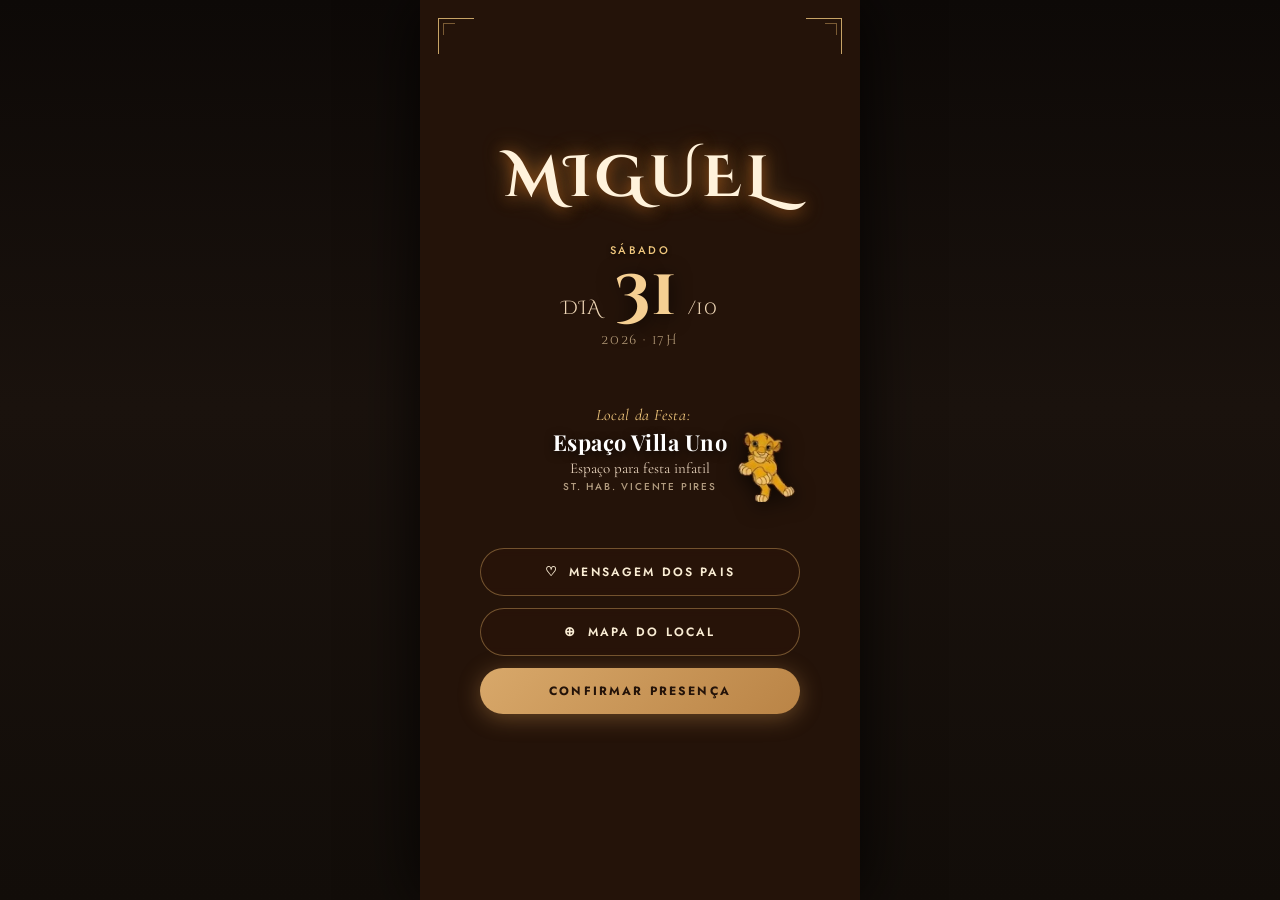
==== index.html @ d0c82f14 "Inicia música automaticamente ao carregar, sincroniza áudio entre páginas e remove campo de observaç" ====
<!doctype html>
<html lang="pt-BR">
<head>
  <meta charset="UTF-8" />
  <meta name="viewport" content="width=device-width, initial-scale=1.0"/>
  <meta name="mobile-web-app-capable" content="yes">
  <meta name="apple-mobile-web-app-capable" content="yes">
  <meta name="apple-mobile-web-app-status-bar-style" content="black-translucent">
  <link rel="manifest" href="./manifest.json">
  <title>Miguel · 1º Aniversário</title>
  <link rel="preconnect" href="https://fonts.googleapis.com">
  <link rel="preconnect" href="https://fonts.gstatic.com" crossorigin>
  <link href="https://fonts.googleapis.com/css2?family=Alex+Brush&family=Cinzel+Decorative:wght@400;700;900&family=Cormorant+Garamond:ital,wght@0,300;0,400;0,600;1,300;1,400;1,600&family=Great+Vibes&family=Jost:wght@300;400;500;600;700&family=Playfair+Display:ital,wght@0,400;0,600;0,700;1,400;1,600&display=swap" rel="stylesheet">
  <link rel="stylesheet" href="./styles.css" />
  <link rel="stylesheet" href="./confirmacao.css" />
</head>
<body>
  <div class="page">
    <!-- Imagem de fundo da savana com Pride Rock e os leões -->
    <div class="bg-photo"></div>
    <div class="bg-overlay-top"></div>
    <div class="bg-overlay-bottom"></div>

    <!-- Cantos dourados ornamentais superiores -->
    <div class="corner corner-tl"></div>
    <div class="corner corner-tr"></div>

    <main class="content">
      <div class="names-container anim-3">
        <h2 class="name-first">Miguel</h2>
      </div>
      <br>
      <!-- Data -->
      <p class="subtitle-day anim-4">Sábado</p>
      <div class="date-block anim-6">
        <div class="date-row">
          <span class="date-prefix">DIA</span>
          <span class="date-num">31</span>
          <span class="date-suffix">/10</span>
        </div>
        <p class="date-month">2026 · 17h</p>
      </div>
      <br>
      <!-- Local da Festa + Sticker do Simba Cub -->
      <div class="location-wrapper anim-7">
        <div class="location-content">
          <div class="loc-header">
            <span class="loc-icon"></span>
            <span class="loc-label">Local da Festa:</span>
          </div>
          <p class="loc-venue">Espaço Villa Uno</p>
          <p class="loc-address">Espaço para festa infatil </p>
          <p class="loc-city"> St. Hab. Vicente Pires</p>
        </div>
        <img src="./imagens/simba_cub.png" alt="Simba" class="simba-cub" />
      </div>
      <br>
      <!-- Botões de Ação -->
      <div class="buttons anim-8">
        <button class="btn ghost" id="storyBtn">
          <span class="btn-icon">♡</span>
          <span>MENSAGEM DOS PAIS</span>
        </button>
        <a href="https://www.google.com/maps/search/?api=1&query=Espa%C3%A7o+Villa+Uno%2C+Setor+Habitacional+Vicente+Pires%2C+Bras%C3%ADlia" target="_blank" rel="noopener noreferrer" class="btn ghost">
          <span class="btn-icon">⊕</span>
          <span>MAPA DO LOCAL</span>
        </a>
        <button class="btn solid" id="confirmBtn">
          <span>CONFIRMAR PRESENÇA</span>
        </button>
      </div>
    </main>
  </div>

  <!-- Modal Mensagem dos Pais -->
  <div class="modal" id="modal" role="dialog" aria-modal="true" aria-label="Mensagem dos pais">
    <div class="modal-backdrop" id="modalBackdrop"></div>
    <div class="modal-box">
      <button class="modal-close" id="closeModal" aria-label="Fechar">×</button>
      <div class="modal-lion"></div>
      <h2 class="modal-title">Mensagem dos Pais</h2>
      <div class="modal-text">
        <p><strong>Há um ano, nossas vidas ficaram ainda mais felizes com a chegada do nosso pequeno Miguel.
No dia 31 de outubro, às 17h, vamos comemorar o seu 1º aninho com muita alegria e, acima de tudo, gratidão a Deus por nos permitir viver esse primeiro ano tão cheio de amor.
Preparamos tudo com muito carinho para celebrar esse momento ao lado das pessoas que amamos e que fazem parte da nossa história.</strong></p>
      </div>
      <div class="modal-divider"><span></span><span class="diamond">◆</span><span></span></div>
        <h2 class="modal-title">Miguel</h2>
    </div>
  </div>

  <!-- Seção de Confirmação (SPA - mesma página) -->
  <div id="confirm-section" class="page-confirm" style="display:none;">
    <header class="hero">
      <div class="hero-glow"></div>
      <div class="corner corner-tl"></div>
      <div class="corner corner-tr"></div>
      <div class="hero-content">
        <div class="hero-divider">
          <span></span>
          <span class="hd-dot"></span>
          <span class="hd-diamond">◆</span>
          <span class="hd-dot"></span>
          <span></span>
        </div>
        <h2 class="hero-names">Miguel</h2>
      </div>
    </header>
    <main class="form-section">
      <div class="form-header">
        <button class="back-link" id="backToInvite">← Voltar ao convite</button>
        <h1>Confirmar Presença</h1>
        <p class="deadline-banner">Confirmação até o dia 23 de outubro</p>
      </div>
      <form id="rsvp-form" novalidate class="confirm-form">
        <div class="field">
          <label for="guest-name">Nome completo</label>
          <input id="guest-name" name="guestName" type="text" required maxlength="80" placeholder="Seu nome completo" />
        </div>
        <div class="field">
          <label for="guest-phone">Telefone (WhatsApp)</label>
          <input id="guest-phone" name="guestPhone" type="tel" inputmode="tel" required maxlength="20" placeholder="(61) 99999-9999" />
        </div>
        <div class="field">
          <label for="guest-count">Total de pessoas (incluindo você)</label>
          <div class="number-input">
            <button type="button" class="num-btn" id="decreaseBtn">−</button>
            <input id="guest-count" name="guestCount" type="number" min="1" max="10" value="1" required readonly />
            <button type="button" class="num-btn" id="increaseBtn">+</button>
          </div>
        </div>
        <div class="field">
          <label>Você poderá comparecer?</label>
          <div class="radio-group">
            <label class="radio-card selected" id="yesCard">
              <input type="radio" name="attendance" value="Sim" required checked />
              <span class="radio-icon">✓</span>
              <span>Sim, confirmo presença</span>
            </label>
            <label class="radio-card" id="noCard">
              <input type="radio" name="attendance" value="Não" required />
              <span class="radio-icon">✗</span>
              <span>Não poderei ir</span>
            </label>
          </div>
        </div>
        <button type="submit" class="btn-submit">
          <span>Enviar pelo WhatsApp</span>
          <svg width="18" height="18" viewBox="0 0 24 24" fill="currentColor" xmlns="http://www.w3.org/2000/svg">
            <path d="M17.472 14.382c-.297-.149-1.758-.867-2.03-.967-.273-.099-.471-.148-.67.15-.197.297-.767.966-.94 1.164-.173.199-.347.223-.644.075-.297-.15-1.255-.463-2.39-1.475-.883-.788-1.48-1.761-1.653-2.059-.173-.297-.018-.458.13-.606.134-.133.298-.347.446-.52.149-.174.198-.298.298-.497.099-.198.05-.371-.025-.52-.075-.149-.669-1.612-.916-2.207-.242-.579-.487-.5-.669-.51-.173-.008-.371-.01-.57-.01-.198 0-.52.074-.792.372-.272.297-1.04 1.016-1.04 2.479 0 1.462 1.065 2.875 1.213 3.074.149.198 2.096 3.2 5.077 4.487.709.306 1.262.489 1.694.625.712.227 1.36.195 1.871.118.571-.085 1.758-.719 2.006-1.413.248-.694.248-1.289.173-1.413-.074-.124-.272-.198-.57-.347m-5.421 7.403h-.004a9.87 9.87 0 01-5.031-1.378l-.361-.214-3.741.982.998-3.648-.235-.374a9.86 9.86 0 01-1.51-5.26c.001-5.45 4.436-9.884 9.888-9.884 2.64 0 5.122 1.03 6.988 2.898a9.825 9.825 0 012.893 6.994c-.003 5.45-4.437 9.884-9.885 9.884m8.413-18.297A11.815 11.815 0 0012.05 0C5.495 0 .16 5.335.157 11.892c0 2.096.547 4.142 1.588 5.945L.057 24l6.305-1.654a11.882 11.882 0 005.683 1.448h.005c6.554 0 11.89-5.335 11.893-11.893a11.821 11.821 0 00-3.48-8.413z"/>
          </svg>
        </button>
        <p id="form-feedback" class="feedback" aria-live="polite"></p>
      </form>
    </main>
  </div>

  <audio id="bg-audio" preload="auto" loop autoplay playsinline>
    <source src="./audio/Agorasim.mp3" type="audio/mpeg">
  </audio>

  <script charset="UTF-8" src="./script.js"></script>
</body>
</html>
---- styles.css ----
*, *::before, *::after { box-sizing: border-box; }

:root {
  --gold:       #e5b36a;
  --gold-light: #fbe6bd;
  --gold-glow:  rgba(230, 175, 95, 0.45);
  --gold-dark:  #a97534;
  --bg-dark:    #241309;
  --bg-card:    #2e180c;
  --cream:      #fdf6ec;
  --white:      #ffffff;
  --text-gold:  #f5cf92;
  --text-muted: rgba(245, 215, 170, 0.75);
  --border-gold: rgba(229, 179, 106, 0.38);
}

html, body {
  margin: 0;
  padding: 0;
  min-height: 100%;
  background: #140a04;
}

body {
  font-family: "Cinzel Decorative", "Jost", serif;
  color: var(--white);
  -webkit-font-smoothing: antialiased;
}

/* ── PAGE CARD ── */
.page {
  max-width: 440px;
  margin: 0 auto;
  min-height: 100vh;
  position: relative;
  display: flex;
  flex-direction: column;
  align-items: center;
  overflow: hidden;
  background-color: var(--bg-dark);
  box-shadow: 0 0 60px rgba(0,0,0,0.8);
}

/* ── BACKGROUND PHOTO COM A SAVANA ── */
.bg-photo {
  display: none;
}
@keyframes zoomSubtle {
  from { transform: scale(1.03); }
  to   { transform: scale(1.0); }
}

/* Overlays para garantir contraste e legibilidade suave */
.bg-overlay-top {
  position: absolute;
  inset: 0;
  background: linear-gradient(180deg,
    rgba(36, 19, 9, 0.28) 0%,
    transparent 35%
  );
  pointer-events: none;
  z-index: 1;
}
.bg-overlay-bottom {
  position: absolute;
  inset: 0;
  background: linear-gradient(0deg,
    rgba(36, 19, 9, 0.95) 0%,
    rgba(36, 19, 9, 0.75) 30%,
    transparent 60%
  );
  pointer-events: none;
  z-index: 1;
}

/* ── CANTOS DOURADOS SUPERIORES ── */
.corner {
  position: absolute;
  width: 44px;
  height: 44px;
  border-color: rgba(229, 179, 106, 0.7);
  border-style: solid;
  opacity: 0;
  z-index: 10;
  animation: fadeIn 1.2s ease 1s forwards;
}
.corner-tl { top: 20px; left: 20px; border-width: 1.5px 0 0 1.5px; }
.corner-tr { top: 20px; right: 20px; border-width: 1.5px 1.5px 0 0; }
.corner::after {
  content: '';
  position: absolute;
  width: 12px;
  height: 12px;
  border-color: rgba(229, 179, 106, 0.45);
  border-style: solid;
}
.corner-tl::after { top: 4px; left: 4px; border-width: 1px 0 0 1px; }
.corner-tr::after { top: 4px; right: 4px; border-width: 1px 1px 0 0; }

/* ── CONTEÚDO PRINCIPAL ── */
.content {
  width: 100%;
  max-width: 380px;
  padding: 0 20px;
  text-align: center;
  flex: 1;
  display: flex;
  flex-direction: column;
  align-items: center;
  justify-content: center;
  position: relative;
  z-index: 4;
  gap: 6px;
}

/* ── CABEÇALHO / BÊNÇÃO ── */
.blessing-top {
  font-family: "Jost", sans-serif;
  font-size: 10px;
  font-weight: 600;
  letter-spacing: 0.32em;
  text-transform: uppercase;
  color: var(--gold);
  margin: 0;
  text-shadow: 0 1px 4px rgba(0,0,0,0.8);
}
.blessing-title {
  font-family: "Cormorant Garamond", serif;
  font-size: 13px;
  font-weight: 400;
  letter-spacing: 0.28em;
  text-transform: uppercase;
  color: #f7d59b;
  margin: 0;
  text-shadow: 0 1px 4px rgba(0,0,0,0.8);
}
.gold-diamond {
  font-size: 7px;
  color: var(--gold);
  opacity: 0.85;
  margin: 2px 0 8px;
}

/* ── NOMES DOS PAIS (COM O PRIDE ROCK NO CENTRO) ── */
.names-container {
  display: flex;
  flex-direction: column;
  align-items: center;
  width: 100%;
  margin: 0;
}
.name-first, .name-second {
  font-family: "Cinzel Decorative", Georgia, serif;
  font-size: clamp(48px, 13vw, 58px);
  font-weight: 700;
  font-style: normal;
  line-height: 1.0;
  color: #fff2db;
  margin: 0;
  letter-spacing: 0.08em;
  text-transform: uppercase;
  text-shadow: 0 2px 14px rgba(160, 80, 20, 0.75), 0 0 24px rgba(240, 180, 80, 0.45);
}
.lions-spacer {
  height: clamp(80px, 19vw, 105px);
  width: 100%;
}
.subtitle-day {
  margin: 0;
}

/* ── SUBTÍTULOS ── */
.subtitle-celebrate {
  font-family: "Cormorant Garamond", serif;
  font-size: 16px;
  font-style: italic;
  font-weight: 400;
  color: #f2dec9;
  margin: 12px 0 2px;
  letter-spacing: 0.03em;
  text-shadow: 0 1px 6px rgba(0,0,0,0.8);
}
.subtitle-day {
  font-family: "Jost", sans-serif;
  font-size: 11px;
  font-weight: 500;
  letter-spacing: 0.22em;
  text-transform: uppercase;
  color: var(--gold);
  margin: 0;
  text-shadow: 0 1px 4px rgba(0,0,0,0.8);
}

/* ── NOME DO FILHO (SIMBA) ── */
.child-name-wrapper {
  margin: 0 0 2px;
}
.child-name {
  font-family: "Great Vibes", "Alex Brush", cursive;
  font-size: clamp(54px, 14vw, 68px);
  font-weight: 400;
  color: #f8dc9f;
  line-height: 1.1;
  display: block;
  margin: 0;
  text-shadow: 0 2px 18px rgba(180, 100, 20, 0.8), 0 0 30px rgba(245, 195, 90, 0.55);
}

/* ── DATA ── */
.date-block {
  margin: 0 0 14px;
}
.date-row {
  display: flex;
  align-items: baseline;
  justify-content: center;
  gap: 12px;
  margin: 0;
}
.date-prefix, .date-suffix {
  font-family: "Cinzel Decorative", serif;
  font-size: 19px;
  font-style: normal;
  color: #eed6b6;
  letter-spacing: 0.05em;
}
.date-num {
  font-family: "Cinzel Decorative", serif;
  font-size: clamp(52px, 14vw, 66px);
  font-weight: 700;
  line-height: 0.95;
  color: #f5cf92;
  text-shadow: 0 2px 20px rgba(0,0,0,0.7);
}
.date-month {
  font-family: "Cinzel Decorative", serif;
  font-size: 13px;
  letter-spacing: 0.14em;
  text-transform: uppercase;
  color: rgba(245, 215, 170, 0.7);
  margin: 4px 0 0;
}

/* ── LOCAL DA FESTA + STICKER SIMBA ── */
.location-wrapper {
  position: relative;
  width: 100%;
  max-width: 330px;
  margin: 8px 0 20px;
  text-align: center;
  padding: 0 10px;
}
.loc-header {
  display: flex;
  align-items: center;
  justify-content: center;
  gap: 6px;
  margin-bottom: 2px;
}
.loc-icon {
  font-size: 15px;
  filter: drop-shadow(0 1px 3px rgba(0,0,0,0.5));
}
.loc-label {
  font-family: "Cormorant Garamond", serif;
  font-size: 16px;
  font-style: italic;
  color: var(--gold);
  letter-spacing: 0.04em;
}
.loc-highlight {
  font-family: "Jost", sans-serif;
  font-size: 11px;
  font-weight: 600;
  letter-spacing: 0.22em;
  text-transform: uppercase;
  color: #faedd4;
  margin: 2px 0 4px;
  text-shadow: 0 1px 4px rgba(0,0,0,0.8);
}
.loc-venue {
  font-family: "Playfair Display", serif;
  font-size: 22px;
  font-weight: 700;
  color: #ffffff;
  margin: 0 0 2px;
  letter-spacing: 0.02em;
  text-shadow: 0 2px 10px rgba(0,0,0,0.7);
}
.loc-address {
  font-family: "Cormorant Garamond", serif;
  font-size: 15px;
  font-weight: 400;
  color: #e5d0ba;
  margin: 0 0 2px;
}
.loc-city {
  font-family: "Jost", sans-serif;
  font-size: 10px;
  font-weight: 500;
  letter-spacing: 0.18em;
  text-transform: uppercase;
  color: rgba(240, 215, 180, 0.7);
  margin: 0;
}
.simba-cub {
  position: absolute;
  right: 4px;
  bottom: -8px;
  width: 76px;
  height: auto;
  pointer-events: none;
  filter: drop-shadow(0 4px 10px rgba(0,0,0,0.7));
}

/* ── BOTÕES ── */
.buttons {
  display: flex;
  flex-direction: column;
  gap: 12px;
  width: 100%;
  max-width: 320px;
  padding-bottom: 36px;
  z-index: 10;
}
.btn {
  display: flex;
  align-items: center;
  justify-content: center;
  gap: 10px;
  padding: 14px 20px;
  border-radius: 100px;
  font-family: "Jost", sans-serif;
  font-size: 12px;
  font-weight: 600;
  letter-spacing: 0.18em;
  text-transform: uppercase;
  cursor: pointer;
  text-decoration: none;
  transition: all 0.22s ease;
  -webkit-tap-highlight-color: transparent;
}
.btn.ghost {
  border: 1.5px solid rgba(229, 179, 106, 0.4);
  background: rgba(45, 22, 10, 0.45);
  color: #faedd4;
  backdrop-filter: blur(4px);
  -webkit-backdrop-filter: blur(4px);
}
.btn.ghost:hover, .btn.ghost:active {
  background: rgba(229, 179, 106, 0.18);
  border-color: rgba(245, 207, 146, 0.7);
  transform: translateY(-1px);
}
.btn.solid {
  border: none;
  background: linear-gradient(135deg, #d8a86a 0%, #ba8446 100%);
  color: #241309;
  font-weight: 700;
  box-shadow: 0 4px 22px rgba(186, 132, 70, 0.45);
}
.btn.solid:hover, .btn.solid:active {
  background: linear-gradient(135deg, #e5b97d 0%, #c99354 100%);
  box-shadow: 0 6px 28px rgba(186, 132, 70, 0.6);
  transform: translateY(-1px);
}
.btn-icon {
  font-size: 13px;
  line-height: 1;
}

/* ── ANIMAÇÕES DE ENTRADA SUAVE ── */
.anim-1 { opacity: 0; animation: fadeUp 0.8s ease 0.2s forwards; }
.anim-2 { opacity: 0; animation: fadeUp 0.8s ease 0.35s forwards; }
.anim-3 { opacity: 0; animation: fadeUp 1.0s ease 0.5s forwards; }
.anim-4 { opacity: 0; animation: fadeUp 0.8s ease 0.7s forwards; }
.anim-5 { opacity: 0; animation: fadeUp 0.9s ease 0.85s forwards; }
.anim-6 { opacity: 0; animation: fadeUp 0.9s ease 1.0s forwards; }
.anim-7 { opacity: 0; animation: fadeUp 0.9s ease 1.15s forwards; }
.anim-8 { opacity: 0; animation: fadeUp 1.0s ease 1.3s forwards; }

@keyframes fadeUp {
  from { opacity: 0; transform: translateY(16px); }
  to   { opacity: 1; transform: translateY(0); }
}
@keyframes fadeIn {
  from { opacity: 0; }
  to   { opacity: 1; }
}

/* ── MODAL MENSAGEM DOS PAIS ── */
.modal {
  position: fixed;
  inset: 0;
  display: none;
  align-items: flex-end;
  justify-content: center;
  z-index: 100;
}
.modal.open { display: flex; }
.modal-backdrop {
  position: absolute;
  inset: 0;
  background: rgba(18, 9, 4, 0.78);
  backdrop-filter: blur(4px);
  -webkit-backdrop-filter: blur(4px);
}
.modal-box {
  position: relative;
  z-index: 1;
  background: linear-gradient(180deg, rgba(77, 42, 20, 0.98) 0%, rgba(33, 18, 10, 0.98) 100%);
  width: 100%;
  max-width: 440px;
  max-height: 88vh;
  border-radius: 28px 28px 0 0;
  padding: 8px 28px 36px;
  overflow-y: auto;
  overscroll-behavior: contain;
  transform: translateY(100%);
  transition: transform 0.38s cubic-bezier(0.32,0,0.15,1);
  box-shadow: 0 -12px 42px rgba(0,0,0,0.58);
  color: #f9ead1;
  border-top: 1px solid rgba(245, 207, 146, 0.35);
}
.modal.open .modal-box { transform: translateY(0); }
.modal-box::before {
  content: '';
  display: block;
  width: 36px;
  height: 4px;
  background: rgba(245, 207, 146, 0.5);
  border-radius: 2px;
  margin: 8px auto 18px;
}
.modal-close {
  position: absolute;
  top: 20px;
  right: 20px;
  width: 32px;
  height: 32px;
  border: 1.5px solid rgba(245, 207, 146, 0.35);
  border-radius: 50%;
  background: transparent;
  color: #f7d7a3;
  font-size: 18px;
  cursor: pointer;
  display: flex;
  align-items: center;
  justify-content: center;
  line-height: 1;
  transition: background 0.18s;
}
.modal-close:hover { background: rgba(245, 207, 146, 0.12); }
.modal-lion {
  font-size: 38px;
  text-align: center;
  margin: 4px 0 2px;
  filter: drop-shadow(0 2px 8px rgba(0,0,0,0.15));
}
.modal-title {
  font-family: "Playfair Display", serif;
  font-size: 26px;
  font-weight: 500;
  font-style: italic;
  color: #fbe7b8;
  text-align: center;
  margin: 0 0 16px;
  text-shadow: 0 2px 10px rgba(0,0,0,0.25);
}
.modal-text {
  font-family: "Cormorant Garamond", serif;
  font-size: 17px;
  font-weight: 300;
  line-height: 1.75;
  color: #f8eeda;
  text-align: center;
  background: rgba(255, 249, 239, 0.06);
  border: 1px solid rgba(245, 207, 146, 0.25);
  border-radius: 18px;
  padding: 18px 18px 16px;
  box-shadow: inset 0 1px 0 rgba(255,255,255,0.04);
}
.modal-text p { margin: 0; }
.modal-text strong {
  color: #fff5df;
  font-weight: 600;
  letter-spacing: 0.02em;
  text-shadow: 0 0 12px rgba(245, 207, 146, 0.18);
}
.modal-closing { font-style: italic; color: #f0c77c; margin-top: 4px !important; }
.modal-divider {
  display: flex;
  align-items: center;
  gap: 8px;
  margin: 16px 0 10px;
}
.modal-divider span:first-child,
.modal-divider span:last-child {
  flex: 1;
  height: 1px;
  background: linear-gradient(90deg, transparent, #f0c77c, transparent);
  opacity: 0.6;
}
.diamond { font-size: 9px; color: #f0c77c; opacity: 0.8; line-height: 1; display: block; }
.modal-names {
  font-family: "Playfair Display", serif;
  font-size: 20px;
  font-style: italic;
  color: #f5dba6;
  text-align: center;
  margin: 0;
}

/* ── RESPONSIVO ── */
@media (max-width: 380px) {
  .name-first, .name-second { font-size: 44px; }
  .child-name { font-size: 50px; }
  .date-num { font-size: 52px; }
  .simba-cub { width: 66px; }
}
---- confirmacao.css ----
*, *::before, *::after { box-sizing: border-box; }

:root {
  --bg-deep: #120d09;
  --bg-panel: #1a120d;
  --bg-panel-2: #20160f;
  --gold: #f1c77d;
  --gold-strong: #d69c48;
  --gold-soft: #f8e7ba;
  --text: #fff7eb;
  --muted: #e4c9a0;
  --input: rgba(28, 21, 17, 0.94);
  --border: rgba(241, 199, 125, 0.22);
  --success: #90d8a2;
  --danger: #f39a8e;
}

html, body {
  margin: 0;
  padding: 0;
  min-height: 100vh;
  background: linear-gradient(180deg, #0d0907, #1a120d 45%, #120d09);
}

body {
  font-family: "Cinzel Decorative", "Jost", serif;
  color: var(--text);
  -webkit-font-smoothing: antialiased;
}

.page-confirm {
  max-width: 440px;
  margin: 0 auto;
  min-height: 100vh;
  display: flex;
  flex-direction: column;
  background: linear-gradient(180deg, #120d09 0%, #1a120d 30%, #130d09 100%);
  box-shadow: 0 0 60px rgba(0,0,0,0.7);
  overflow: hidden;
}

.hero {
  position: relative;
  width: 100%;
  min-height: 260px;
  display: flex;
  align-items: center;
  justify-content: center;
  background:
    radial-gradient(circle at top center, rgba(241, 199, 125, 0.12), transparent 34%),
    linear-gradient(180deg, rgba(15, 12, 9, 0.96), rgba(28, 19, 14, 0.94));
  border-bottom: 1px solid rgba(241, 199, 125, 0.18);
}

.hero::before {
  content: "";
  position: absolute;
  inset: 12px 18px 0;
  border: 1px solid rgba(241, 199, 125, 0.16);
  border-bottom: none;
}

.hero-glow {
  position: absolute;
  inset: 0;
  background: linear-gradient(120deg, transparent 0%, rgba(241, 199, 125, 0.04) 50%, transparent 100%);
}

.corner {
  position: absolute;
  width: 36px;
  height: 36px;
  border-color: rgba(241, 199, 125, 0.8);
  border-style: solid;
  z-index: 1;
}
.corner-tl { top: 18px; left: 18px; border-width: 1.5px 0 0 1.5px; }
.corner-tr { top: 18px; right: 18px; border-width: 1.5px 1.5px 0 0; }

.hero-content {
  position: relative;
  z-index: 2;
  width: 100%;
  display: flex;
  flex-direction: column;
  align-items: center;
  justify-content: center;
  text-align: center;
  padding: 28px 20px 20px;
}

.hero-blessing {
  font-family: "Jost", sans-serif;
  font-size: 10px;
  letter-spacing: 0.32em;
  text-transform: uppercase;
  color: var(--gold);
  margin: 0 0 8px;
  font-weight: 600;
}

.hero-divider {
  display: flex;
  align-items: center;
  width: min(100%, 200px);
  gap: 8px;
  margin: 0 0 10px;
}
.hero-divider span:first-child,
.hero-divider span:last-child {
  flex: 1;
  height: 1px;
  background: linear-gradient(90deg, transparent, rgba(241, 199, 125, 0.8), transparent);
}
.hd-dot {
  width: 5px;
  height: 5px;
  border-radius: 50%;
  background: var(--gold);
  display: block;
}
.hd-diamond {
  font-size: 8px;
  color: var(--gold);
  line-height: 1;
  display: block;
}

.hero-names {
  font-family: "Cinzel Decorative", Georgia, serif;
  font-size: clamp(42px, 12vw, 62px);
  font-weight: 700;
  line-height: 1;
  color: var(--gold-soft);
  margin: 0;
  letter-spacing: 0.08em;
  text-transform: uppercase;
  text-shadow: 0 2px 22px rgba(209, 156, 72, 0.32);
}

.form-section {
  background: linear-gradient(180deg, rgba(19, 14, 11, 0.97), rgba(15, 11, 8, 1));
  width: 100%;
  display: flex;
  flex-direction: column;
  align-items: center;
  padding-bottom: 48px;
}

.form-header {
  width: 100%;
  padding: 0 28px 18px;
  margin-bottom: 18px;
}

.back-link {
  display: inline-block;
  font-family: "Jost", sans-serif;
  font-size: 12px;
  font-weight: 500;
  letter-spacing: 0.08em;
  color: var(--muted);
  text-decoration: none;
  margin-bottom: 14px;
  transition: opacity 0.18s;
}
.back-link:hover { opacity: 0.8; }

h1 {
  font-family: "Playfair Display", Georgia, serif;
  font-size: clamp(30px, 9vw, 38px);
  font-weight: 500;
  font-style: italic;
  line-height: 1.1;
  color: var(--text);
  margin: 0 0 8px;
}

.deadline-banner {
  display: inline-block;
  margin: 8px 0 0;
  padding: 10px 14px;
  border-radius: 999px;
  background: rgba(241, 199, 125, 0.08);
  border: 1px solid rgba(241, 199, 125, 0.28);
  color: var(--gold);
  font-family: "Jost", sans-serif;
  font-size: 11px;
  letter-spacing: 0.12em;
  text-transform: uppercase;
  font-weight: 700;
}

.confirm-form {
  width: 100%;
  padding: 0 24px;
  display: flex;
  flex-direction: column;
  gap: 18px;
}

.field { display: flex; flex-direction: column; gap: 8px; }

label {
  font-family: "Jost", sans-serif;
  font-size: 10px;
  font-weight: 600;
  letter-spacing: 0.16em;
  text-transform: uppercase;
  color: var(--gold);
}
.optional {
  font-size: 10px;
  font-weight: 400;
  text-transform: none;
  letter-spacing: 0.05em;
  opacity: 0.8;
}

input[type="text"],
input[type="tel"],
textarea {
  width: 100%;
  border: 1.5px solid var(--border);
  border-radius: 12px;
  background: var(--input);
  padding: 13px 14px;
  font-family: "Jost", sans-serif;
  font-size: 15px;
  font-weight: 400;
  color: var(--text);
  transition: border-color 0.18s ease, box-shadow 0.18s ease;
  outline: none;
}
input::placeholder, textarea::placeholder { color: rgba(255, 247, 235, 0.45); }
input:focus, textarea:focus {
  border-color: rgba(241, 199, 125, 0.6);
  box-shadow: 0 0 0 3px rgba(241, 199, 125, 0.08);
}
textarea { resize: none; line-height: 1.5; }

.number-input {
  display: flex;
  align-items: center;
  width: 100%;
  border: 1.5px solid var(--border);
  border-radius: 12px;
  background: var(--input);
  overflow: hidden;
}

.num-btn {
  width: 50px;
  height: 48px;
  border: none;
  background: rgba(241, 199, 125, 0.08);
  color: var(--gold);
  font-size: 24px;
  font-weight: 600;
  cursor: pointer;
  transition: background 0.18s ease;
}
.num-btn:hover { background: rgba(241, 199, 125, 0.12); }

#guest-count {
  flex: 1;
  border: none;
  border-left: 1px solid var(--border);
  border-right: 1px solid var(--border);
  background: transparent;
  text-align: center;
  padding: 13px 12px;
  font-family: "Jost", sans-serif;
  font-size: 16px;
  font-weight: 600;
  color: var(--text);
  outline: none;
}

.radio-group {
  display: grid;
  grid-template-columns: 1fr;
  gap: 10px;
}

.radio-card {
  position: relative;
  display: flex;
  align-items: center;
  gap: 12px;
  padding: 14px 16px;
  border: 1.5px solid var(--border);
  border-radius: 12px;
  background: rgba(27, 21, 17, 0.8);
  cursor: pointer;
  transition: border-color 0.18s ease, transform 0.18s ease;
  font-family: "Jost", sans-serif;
  font-size: 14px;
  color: var(--text);
}
.radio-card:hover { border-color: rgba(241, 199, 125, 0.5); }
.radio-card.selected {
  border-color: rgba(241, 199, 125, 0.6);
  background: rgba(241, 199, 125, 0.05);
}
.radio-card input {
  position: absolute;
  opacity: 0;
  pointer-events: none;
}
.radio-icon {
  width: 24px;
  height: 24px;
  border-radius: 50%;
  display: inline-flex;
  align-items: center;
  justify-content: center;
  background: rgba(241, 199, 125, 0.1);
  border: 1px solid rgba(241, 199, 125, 0.3);
  color: var(--gold);
  font-size: 13px;
  font-weight: 700;
}
.radio-card input:checked + .radio-icon {
  background: linear-gradient(135deg, var(--gold), var(--gold-strong));
  border-color: transparent;
  color: #1b120d;
}
.radio-card input:checked ~ span:last-child { font-weight: 600; }

.btn-submit {
  display: flex;
  align-items: center;
  justify-content: center;
  gap: 10px;
  width: 100%;
  border: none;
  border-radius: 999px;
  background: linear-gradient(135deg, var(--gold) 0%, var(--gold-strong) 100%);
  color: #17110d;
  padding: 16px 22px;
  font-family: "Jost", sans-serif;
  font-size: 12px;
  font-weight: 700;
  letter-spacing: 0.14em;
  text-transform: uppercase;
  cursor: pointer;
  box-shadow: 0 12px 26px rgba(214, 156, 72, 0.22);
}
.btn-submit:hover {
  filter: brightness(1.02);
}
.btn-submit svg { width: 18px; height: 18px; }

.feedback {
  min-height: 20px;
  margin: 0;
  font-family: "Jost", sans-serif;
  font-size: 13px;
  text-align: center;
  opacity: 0;
}
.feedback.success { opacity: 1; color: var(--success); font-weight: 600; }
.feedback.error { opacity: 1; color: var(--danger); font-weight: 600; }

@keyframes fadeIn {
  from { opacity: 0; }
  to   { opacity: 1; }
}

@media (max-width: 360px) {
  .hero-content { padding-top: 20px; }
  .deadline-banner { letter-spacing: 0.08em; }
  .btn-submit { letter-spacing: 0.1em; }
}

  align-items: center;
  gap: 8px;
  padding: 14px 12px;
  border: 1.5px solid var(--border);
  border-radius: 14px;
  cursor: pointer;
  font-size: 13px;
  font-weight: 500;
  color: var(--muted);
  background: var(--input-bg);
  transition: all 0.18s;
  user-select: none;
}
.radio-card input[type="radio"] {
  position: absolute; opacity: 0; pointer-events: none; width: 0; height: 0;
}
.radio-icon { font-size: 13px; opacity: 0.5; }
.radio-card:has(input:checked) {
  border-color: var(--gold-d);
  background: rgba(186, 132, 70, 0.12);
  color: var(--text);
}
.radio-card:has(input:checked) .radio-icon { opacity: 1; color: var(--gold-d); font-weight: bold; }

/* submit */
.btn-submit {
  display: flex;
  align-items: center;
  justify-content: center;
  gap: 10px;
  width: 100%;
  padding: 16px 20px;
  border: none;
  border-radius: 100px;
  background: linear-gradient(135deg, #d8a86a 0%, #ba8446 100%);
  color: #241309;
  font-family: "Jost", sans-serif;
  font-size: 13px;
  font-weight: 700;
  letter-spacing: 0.14em;
  text-transform: uppercase;
  cursor: pointer;
  margin-top: 4px;
  box-shadow: 0 4px 22px rgba(186, 132, 70, 0.45);
  transition: all 0.22s ease;
}
.btn-submit:hover {
  background: linear-gradient(135deg, #e5b97d 0%, #c99354 100%);
  box-shadow: 0 6px 30px rgba(186, 132, 70, 0.6);
  transform: translateY(-1px);
}

/* feedback */
.feedback {
  min-height: 18px;
  font-size: 13px;
  text-align: center;
  letter-spacing: 0.03em;
  color: transparent;
  transition: color 0.2s;
}
.feedback.success { color: #2e663a; font-weight: 500; }
.feedback.error   { color: #9c2222; font-weight: 500; }

@keyframes fadeIn {
  from { opacity: 0; }
  to   { opacity: 1; }
}
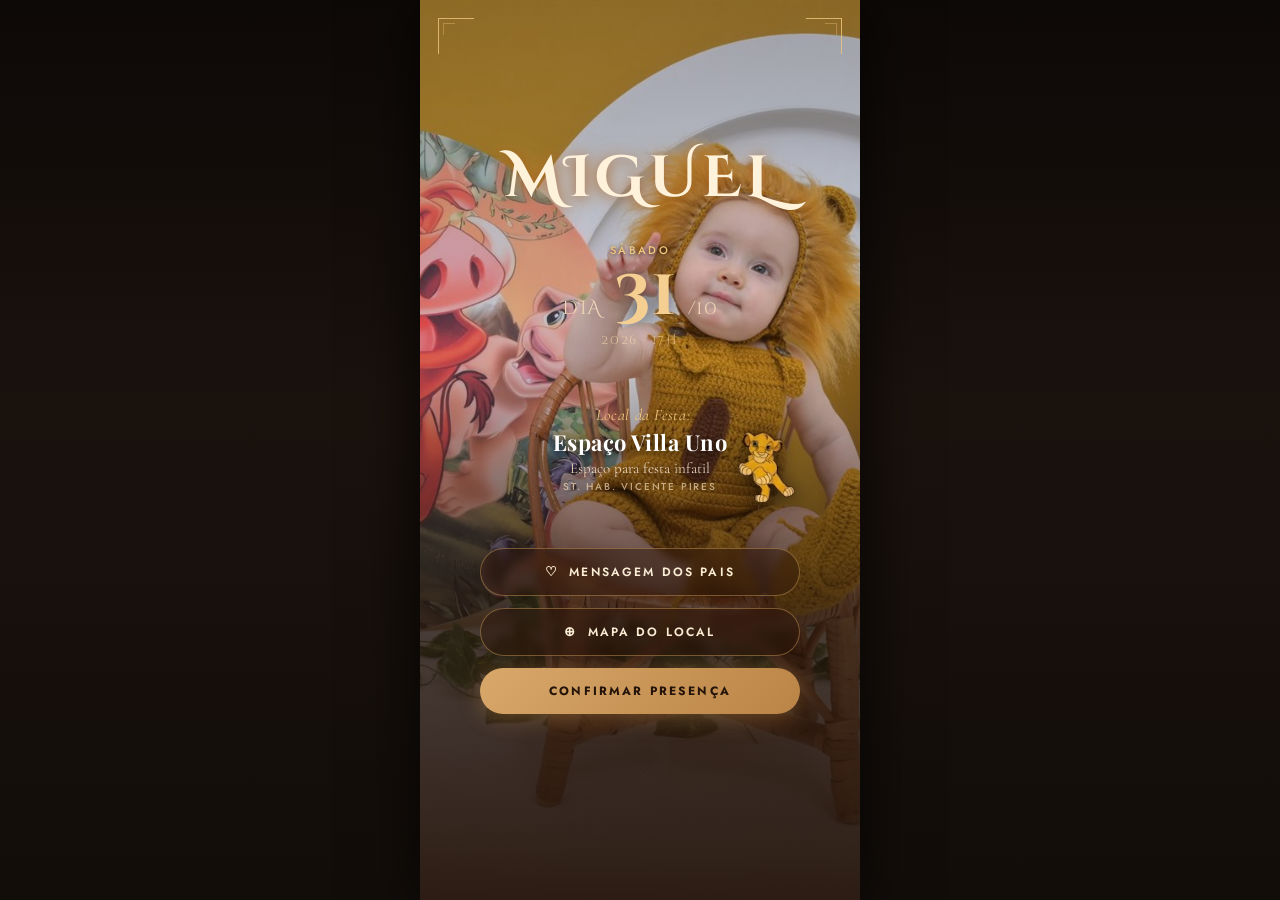
==== commit b3c21ec0: "feat: adiciona foto do Miguel (CFF_8997.JPG) como plano de fundo da pagina principal" ====
--- a/index.html
+++ b/index.html
@@ -16,7 +16,7 @@
 </head>
 <body>
   <div class="page">
-    <!-- Imagem de fundo da savana com Pride Rock e os leões -->
+    <!-- Foto de fundo do aniversariante Miguel -->
     <div class="bg-photo"></div>
     <div class="bg-overlay-top"></div>
     <div class="bg-overlay-bottom"></div>
@@ -121,13 +121,28 @@
           <label for="guest-phone">Telefone (WhatsApp)</label>
           <input id="guest-phone" name="guestPhone" type="tel" inputmode="tel" required maxlength="20" placeholder="(61) 99999-9999" />
         </div>
-        <div class="field">
-          <label for="guest-count">Total de pessoas (incluindo você)</label>
-          <div class="number-input">
-            <button type="button" class="num-btn" id="decreaseBtn">−</button>
-            <input id="guest-count" name="guestCount" type="number" min="1" max="10" value="1" required readonly />
-            <button type="button" class="num-btn" id="increaseBtn">+</button>
+        <div class="field" id="field-guest-count">
+          <label for="guest-count">Total de pessoas (incluindo você) <span class="required-mark">*</span></label>
+          <div class="select-wrapper">
+            <select id="guest-count" name="guestCount" required class="placeholder-active">
+              <option value="" disabled selected>Selecione a quantidade de pessoas</option>
+              <option value="1">1 pessoa (Apenas eu)</option>
+              <option value="2">2 pessoas</option>
+              <option value="3">3 pessoas</option>
+              <option value="4">4 pessoas</option>
+              <option value="5">5 pessoas</option>
+              <option value="6">6 pessoas</option>
+              <option value="7">7 pessoas</option>
+              <option value="8">8 pessoas</option>
+              <option value="9">9 pessoas</option>
+              <option value="10">10 pessoas</option>
+            </select>
           </div>
+        </div>
+        <div class="field companion-field" id="companion-field" style="display: none;">
+          <label for="companion-names" id="companion-label">Nome do acompanhante <span class="required-mark">*</span></label>
+          <textarea id="companion-names" name="companionNames" rows="2" maxlength="250" placeholder="Nome completo de quem vai com você"></textarea>
+          <span class="field-hint" id="companion-hint">Informe o nome completo de quem irá com você</span>
         </div>
         <div class="field">
           <label>Você poderá comparecer?</label>
--- a/styles.css
+++ b/styles.css
@@ -41,9 +41,16 @@
   box-shadow: 0 0 60px rgba(0,0,0,0.8);
 }
 
-/* ── BACKGROUND PHOTO COM A SAVANA ── */
+/* ── BACKGROUND PHOTO COM A FOTO DO MIGUEL ── */
 .bg-photo {
-  display: none;
+  position: absolute;
+  inset: 0;
+  background-image: url("./imagens/CFF_8997.JPG");
+  background-size: cover;
+  background-position: 58% center;
+  background-repeat: no-repeat;
+  z-index: 0;
+  animation: zoomSubtle 6s ease-out forwards;
 }
 @keyframes zoomSubtle {
   from { transform: scale(1.03); }
--- a/confirmacao.css
+++ b/confirmacao.css
@@ -239,42 +239,107 @@
 }
 textarea { resize: none; line-height: 1.5; }
 
-.number-input {
-  display: flex;
-  align-items: center;
+/* ── SELECT CUSTOMIZADO DE QUANTIDADE ── */
+.select-wrapper {
+  position: relative;
+  width: 100%;
+}
+
+.select-wrapper::after {
+  content: "";
+  position: absolute;
+  right: 16px;
+  top: 50%;
+  transform: translateY(-50%);
+  width: 12px;
+  height: 8px;
+  background-image: url("data:image/svg+xml,%3Csvg xmlns='http://www.w3.org/2000/svg' viewBox='0 0 12 8'%3E%3Cpath fill='%23f1c77d' d='M1.41 0L6 4.58 10.59 0 12 1.41l-6 6-6-6z'/%3E%3C/svg%3E");
+  background-repeat: no-repeat;
+  background-position: center;
+  background-size: contain;
+  pointer-events: none;
+  transition: transform 0.2s ease;
+}
+
+select {
   width: 100%;
   border: 1.5px solid var(--border);
   border-radius: 12px;
   background: var(--input);
-  overflow: hidden;
-}
-
-.num-btn {
-  width: 50px;
-  height: 48px;
-  border: none;
-  background: rgba(241, 199, 125, 0.08);
-  color: var(--gold);
-  font-size: 24px;
-  font-weight: 600;
+  padding: 13px 40px 13px 14px;
+  font-family: "Jost", sans-serif;
+  font-size: 15px;
+  font-weight: 400;
+  color: var(--text);
+  transition: border-color 0.18s ease, box-shadow 0.18s ease, color 0.18s ease;
+  outline: none;
   cursor: pointer;
-  transition: background 0.18s ease;
-}
-.num-btn:hover { background: rgba(241, 199, 125, 0.12); }
-
-#guest-count {
-  flex: 1;
-  border: none;
-  border-left: 1px solid var(--border);
-  border-right: 1px solid var(--border);
-  background: transparent;
-  text-align: center;
-  padding: 13px 12px;
-  font-family: "Jost", sans-serif;
-  font-size: 16px;
-  font-weight: 600;
-  color: var(--text);
-  outline: none;
+  -webkit-appearance: none;
+  -moz-appearance: none;
+  appearance: none;
+}
+
+select:focus {
+  border-color: rgba(241, 199, 125, 0.6);
+  box-shadow: 0 0 0 3px rgba(241, 199, 125, 0.08);
+}
+
+select.placeholder-active {
+  color: rgba(255, 247, 235, 0.45);
+}
+
+select option {
+  background: #1c1511;
+  color: #fff7eb;
+  padding: 10px;
+}
+
+select option:disabled {
+  color: rgba(255, 247, 235, 0.45);
+}
+
+/* Indicadores de campo obrigatório e dicas */
+.required-mark {
+  color: var(--gold);
+  font-size: 13px;
+  font-weight: 700;
+  margin-left: 2px;
+}
+
+.field-hint {
+  font-family: "Jost", sans-serif;
+  font-size: 11px;
+  color: var(--muted);
+  opacity: 0.8;
+  margin-top: 2px;
+  letter-spacing: 0.02em;
+}
+
+/* Campo dinâmico de acompanhantes */
+.companion-field {
+  transition: all 0.3s ease;
+}
+
+.companion-field.is-visible {
+  display: flex !important;
+  animation: fadeInSlide 0.28s cubic-bezier(0.16, 1, 0.3, 1) forwards;
+}
+
+@keyframes fadeInSlide {
+  from {
+    opacity: 0;
+    transform: translateY(-8px);
+  }
+  to {
+    opacity: 1;
+    transform: translateY(0);
+  }
+}
+
+/* Destaque de validação com erro */
+.input-error {
+  border-color: var(--danger) !important;
+  box-shadow: 0 0 0 3px rgba(243, 154, 142, 0.2) !important;
 }
 
 .radio-group {
@@ -374,71 +439,3 @@
   .btn-submit { letter-spacing: 0.1em; }
 }
 
-  align-items: center;
-  gap: 8px;
-  padding: 14px 12px;
-  border: 1.5px solid var(--border);
-  border-radius: 14px;
-  cursor: pointer;
-  font-size: 13px;
-  font-weight: 500;
-  color: var(--muted);
-  background: var(--input-bg);
-  transition: all 0.18s;
-  user-select: none;
-}
-.radio-card input[type="radio"] {
-  position: absolute; opacity: 0; pointer-events: none; width: 0; height: 0;
-}
-.radio-icon { font-size: 13px; opacity: 0.5; }
-.radio-card:has(input:checked) {
-  border-color: var(--gold-d);
-  background: rgba(186, 132, 70, 0.12);
-  color: var(--text);
-}
-.radio-card:has(input:checked) .radio-icon { opacity: 1; color: var(--gold-d); font-weight: bold; }
-
-/* submit */
-.btn-submit {
-  display: flex;
-  align-items: center;
-  justify-content: center;
-  gap: 10px;
-  width: 100%;
-  padding: 16px 20px;
-  border: none;
-  border-radius: 100px;
-  background: linear-gradient(135deg, #d8a86a 0%, #ba8446 100%);
-  color: #241309;
-  font-family: "Jost", sans-serif;
-  font-size: 13px;
-  font-weight: 700;
-  letter-spacing: 0.14em;
-  text-transform: uppercase;
-  cursor: pointer;
-  margin-top: 4px;
-  box-shadow: 0 4px 22px rgba(186, 132, 70, 0.45);
-  transition: all 0.22s ease;
-}
-.btn-submit:hover {
-  background: linear-gradient(135deg, #e5b97d 0%, #c99354 100%);
-  box-shadow: 0 6px 30px rgba(186, 132, 70, 0.6);
-  transform: translateY(-1px);
-}
-
-/* feedback */
-.feedback {
-  min-height: 18px;
-  font-size: 13px;
-  text-align: center;
-  letter-spacing: 0.03em;
-  color: transparent;
-  transition: color 0.2s;
-}
-.feedback.success { color: #2e663a; font-weight: 500; }
-.feedback.error   { color: #9c2222; font-weight: 500; }
-
-@keyframes fadeIn {
-  from { opacity: 0; }
-  to   { opacity: 1; }
-}
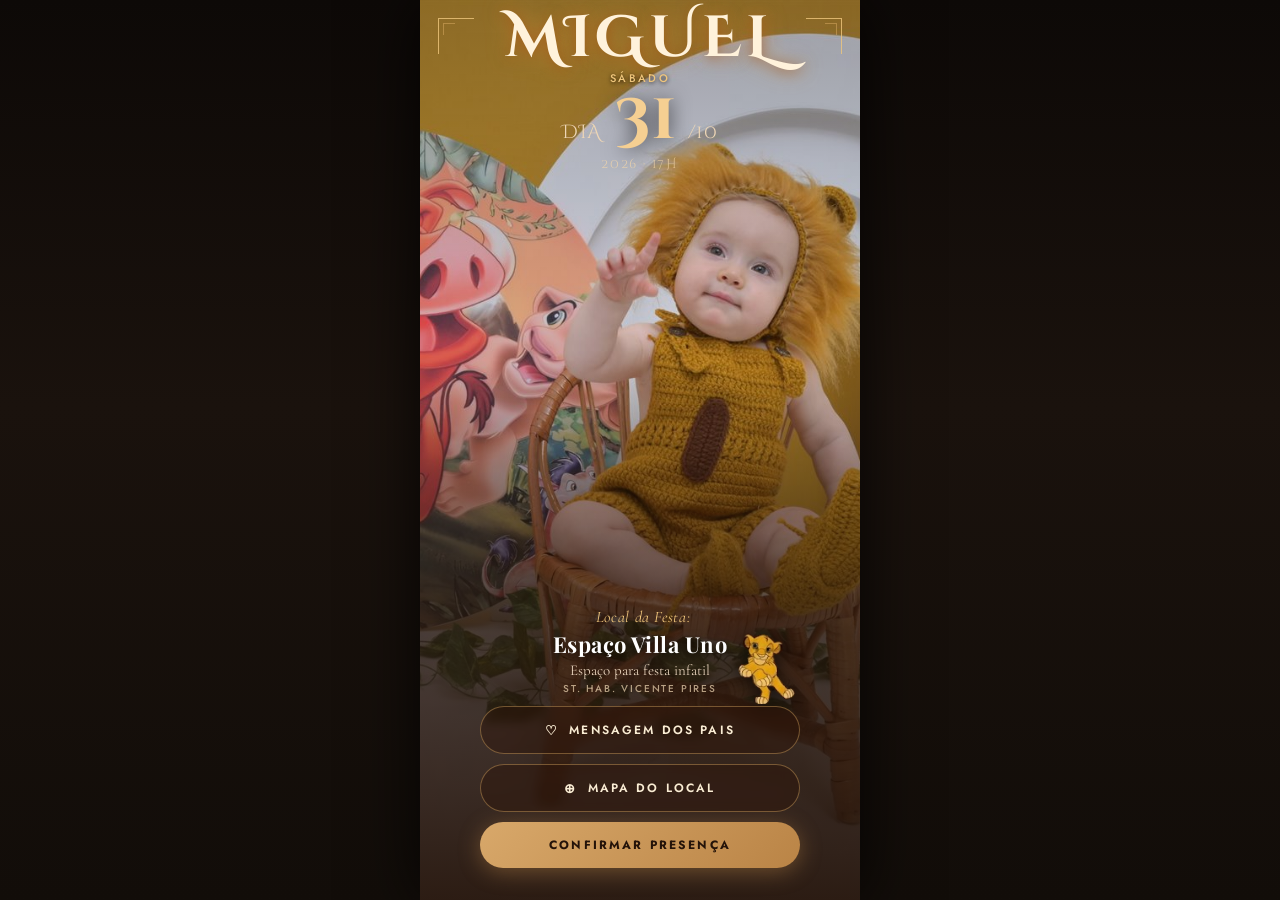
==== commit 7b735874: "Adjust vertical spacing, reduce top padding, make companion field required" ====
--- a/index.html
+++ b/index.html
@@ -26,48 +26,51 @@
     <div class="corner corner-tr"></div>
 
     <main class="content">
-      <div class="names-container anim-3">
-        <h2 class="name-first">Miguel</h2>
+      <div class="top-section">
+        <div class="names-container anim-3">
+          <h2 class="name-first">Miguel</h2>
+        </div>
+        <!-- Data -->
+        <p class="subtitle-day anim-4">Sábado</p>
+        <div class="date-block anim-6">
+          <div class="date-row">
+            <span class="date-prefix">DIA</span>
+            <span class="date-num">31</span>
+            <span class="date-suffix">/10</span>
+          </div>
+          <p class="date-month">2026 · 17h</p>
+        </div>
       </div>
-      <br>
-      <!-- Data -->
-      <p class="subtitle-day anim-4">Sábado</p>
-      <div class="date-block anim-6">
-        <div class="date-row">
-          <span class="date-prefix">DIA</span>
-          <span class="date-num">31</span>
-          <span class="date-suffix">/10</span>
+
+      <div class="bottom-section">
+        <!-- Local da Festa + Sticker do Simba Cub -->
+        <div class="location-wrapper anim-7">
+          <div class="location-content">
+            <div class="loc-header">
+              <span class="loc-icon"></span>
+              <span class="loc-label">Local da Festa:</span>
+            </div>
+            <p class="loc-venue">Espaço Villa Uno</p>
+            <p class="loc-address">Espaço para festa infatil </p>
+            <p class="loc-city"> St. Hab. Vicente Pires</p>
+          </div>
+          <img src="./imagens/simba_cub.png" alt="Simba" class="simba-cub" />
         </div>
-        <p class="date-month">2026 · 17h</p>
-      </div>
-      <br>
-      <!-- Local da Festa + Sticker do Simba Cub -->
-      <div class="location-wrapper anim-7">
-        <div class="location-content">
-          <div class="loc-header">
-            <span class="loc-icon"></span>
-            <span class="loc-label">Local da Festa:</span>
-          </div>
-          <p class="loc-venue">Espaço Villa Uno</p>
-          <p class="loc-address">Espaço para festa infatil </p>
-          <p class="loc-city"> St. Hab. Vicente Pires</p>
+
+        <!-- Botões de Ação -->
+        <div class="buttons anim-8">
+          <button class="btn ghost" id="storyBtn">
+            <span class="btn-icon">♡</span>
+            <span>MENSAGEM DOS PAIS</span>
+          </button>
+          <a href="https://www.google.com/maps/search/?api=1&query=Espa%C3%A7o+Villa+Uno%2C+Setor+Habitacional+Vicente+Pires%2C+Bras%C3%ADlia" target="_blank" rel="noopener noreferrer" class="btn ghost">
+            <span class="btn-icon">⊕</span>
+            <span>MAPA DO LOCAL</span>
+          </a>
+          <button class="btn solid" id="confirmBtn">
+            <span>CONFIRMAR PRESENÇA</span>
+          </button>
         </div>
-        <img src="./imagens/simba_cub.png" alt="Simba" class="simba-cub" />
-      </div>
-      <br>
-      <!-- Botões de Ação -->
-      <div class="buttons anim-8">
-        <button class="btn ghost" id="storyBtn">
-          <span class="btn-icon">♡</span>
-          <span>MENSAGEM DOS PAIS</span>
-        </button>
-        <a href="https://www.google.com/maps/search/?api=1&query=Espa%C3%A7o+Villa+Uno%2C+Setor+Habitacional+Vicente+Pires%2C+Bras%C3%ADlia" target="_blank" rel="noopener noreferrer" class="btn ghost">
-          <span class="btn-icon">⊕</span>
-          <span>MAPA DO LOCAL</span>
-        </a>
-        <button class="btn solid" id="confirmBtn">
-          <span>CONFIRMAR PRESENÇA</span>
-        </button>
       </div>
     </main>
   </div>
--- a/styles.css
+++ b/styles.css
@@ -108,16 +108,37 @@
 .content {
   width: 100%;
   max-width: 380px;
-  padding: 0 20px;
+  min-height: 100vh;
+  padding: 8px 20px 20px;
   text-align: center;
   flex: 1;
   display: flex;
   flex-direction: column;
   align-items: center;
-  justify-content: center;
+  justify-content: space-between;
   position: relative;
   z-index: 4;
-  gap: 6px;
+  box-sizing: border-box;
+}
+
+/* ── BLOCO SUPERIOR (MIGUEL + DATA/HORA) ── */
+.top-section {
+  width: 100%;
+  display: flex;
+  flex-direction: column;
+  align-items: center;
+  gap: 2px;
+  margin-top: 2px;
+}
+
+/* ── BLOCO INFERIOR (LOCAL + BOTÕES) ── */
+.bottom-section {
+  width: 100%;
+  display: flex;
+  flex-direction: column;
+  align-items: center;
+  gap: 10px;
+  margin-bottom: 4px;
 }
 
 /* ── CABEÇALHO / BÊNÇÃO ── */
@@ -215,7 +236,7 @@
 
 /* ── DATA ── */
 .date-block {
-  margin: 0 0 14px;
+  margin: 0;
 }
 .date-row {
   display: flex;
@@ -253,7 +274,7 @@
   position: relative;
   width: 100%;
   max-width: 330px;
-  margin: 8px 0 20px;
+  margin: 0;
   text-align: center;
   padding: 0 10px;
 }
@@ -324,10 +345,10 @@
 .buttons {
   display: flex;
   flex-direction: column;
-  gap: 12px;
+  gap: 10px;
   width: 100%;
   max-width: 320px;
-  padding-bottom: 36px;
+  padding-bottom: 8px;
   z-index: 10;
 }
 .btn {
